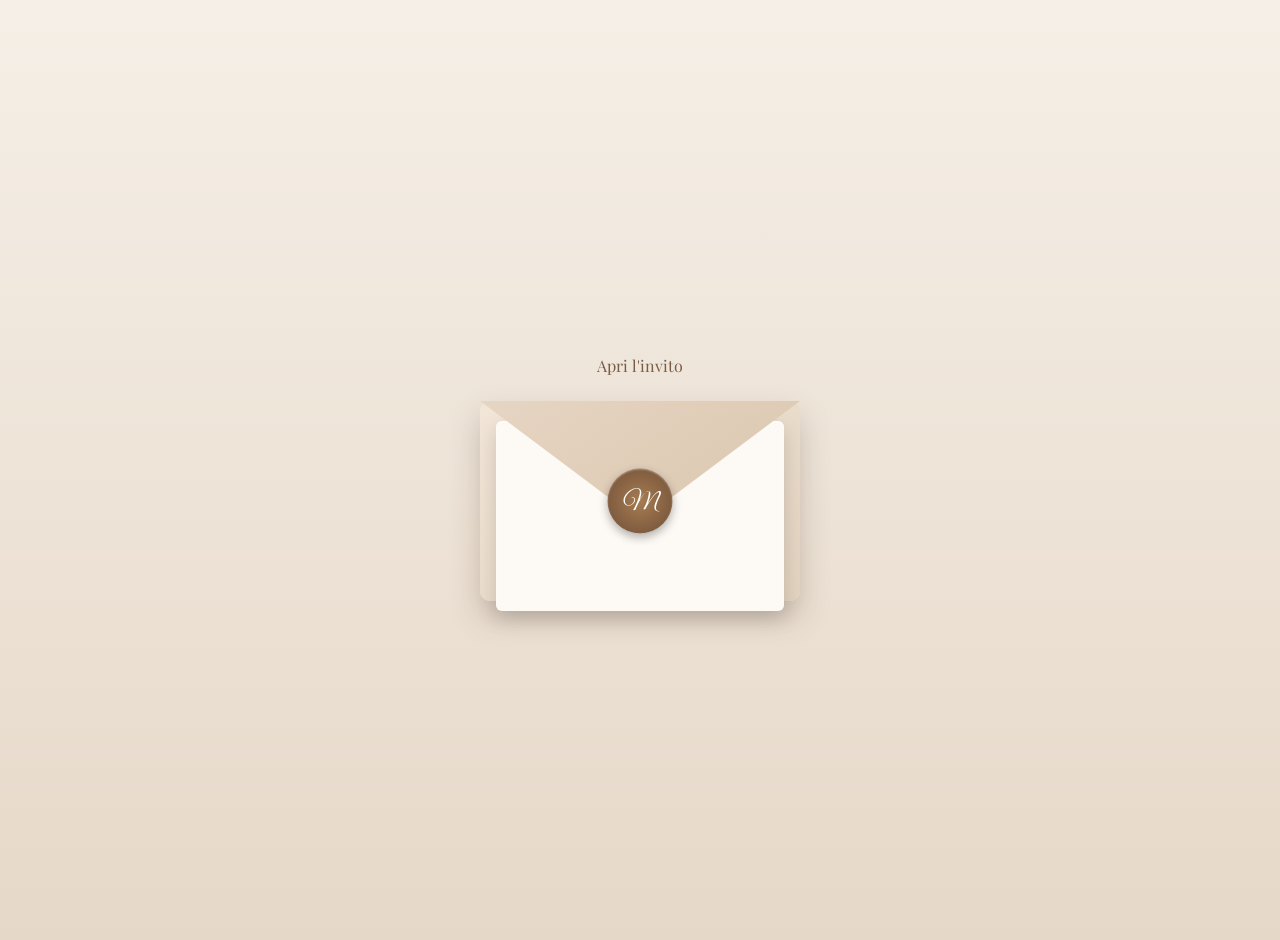
==== index.html @ 7611c428 "Update index.html" ====
<!DOCTYPE html>
<html lang="it">
<head>
<meta charset="UTF-8">
<meta name="viewport" content="width=device-width, initial-scale=1.0">
<title>Invito Miriana</title>
<link rel="stylesheet" href="style.css">
<link href="https://fonts.googleapis.com/css2?family=Great+Vibes&family=Playfair+Display&display=swap" rel="stylesheet">
</head>
<body>

<!-- ROSE SFONDO -->
<div class="rose-bg rose-top-left" style="background-image: url('img/rose1.png');"></div>
<div class="rose-bg rose-top-right" style="background-image: url('img/rose2.png');"></div>
<div class="rose-bg rose-bottom-left" style="background-image: url('img/rose3.png');"></div>
<div class="rose-bg rose-bottom-right" style="background-image: url('img/rose4.png');"></div>

<div class="invito">
    <p class="apri-text">Apri l'invito</p>
    <div class="busta" onclick="apri()">
        <div class="flap"></div>
        <div class="lettera">M</div>
        <div class="sigillo">M</div>
    </div>
</div>

<script>
function apri() {
    document.querySelector(".busta").classList.add("open");
    setTimeout(() => { window.location.href = "home.html"; }, 1200);
}
</script>

</body>
</html>
---- style.css ----
/* ========================= */
/* FONT BASE */
body {
    margin: 0;
    font-family: 'Playfair Display', serif;
    background: linear-gradient(180deg, #f5efe7, #e6d8c8);
    color: #5a4232;
    position: relative;
    min-height: 100vh;
}

/* ========================= */
/* ROSE SUI MARGINI (sfondo) */
.rose-bg {
    position: fixed;
    width: 60px;
    height: 60px;
    background-size: cover;
    background-repeat: no-repeat;
    z-index: 0;
}

.rose-top-left { top: 0; left: 0; }
.rose-top-right { top: 0; right: 0; }
.rose-bottom-left { bottom: 0; left: 0; }
.rose-bottom-right { bottom: 0; right: 0; }

/* ========================= */
/* CENTRATURA GENERALE */
.card, .invito {
    position: relative;
    z-index: 1; /* sopra le rose */
    display: flex;
    flex-direction: column;
    justify-content: center;
    align-items: center;
    min-height: 100vh;
    text-align: center;
    padding: 20px;
}

/* ========================= */
/* BUSTA (index.html) */
.busta {
    position: relative;
    width: 320px;
    height: 200px;
    cursor: pointer;
    background: linear-gradient(145deg, #f2e6d8, #e2d2bf);
    border-radius: 10px;
    box-shadow: 0 15px 30px rgba(92,68,50,0.25);
}

.flap {
    position: absolute;
    width: 100%;
    height: 100%;
    background: linear-gradient(145deg, #e6d5c3, #d8c3aa);
    clip-path: polygon(0 0, 100% 0, 50% 60%);
    z-index: 2;
}

.lettera {
    position: absolute;
    width: 90%;
    height: 150px;
    background: #fdfaf5;
    top: 20px;
    left: 5%;
    border-radius: 6px;
    text-align: center;
    padding-top: 40px;
    font-family: 'Great Vibes', cursive;
    font-size: 28px;
    box-shadow: 0 8px 20px rgba(0,0,0,0.15), inset 0 1px 2px rgba(255,255,255,0.7);
    transition: 0.9s cubic-bezier(0.22, 1, 0.36, 1);
}

.sigillo {
    position: absolute;
    width: 65px;
    height: 65px;
    background: radial-gradient(circle, #a67c52, #6f4e37);
    color: white;
    border-radius: 50%;
    display: flex;
    align-items: center;
    justify-content: center;
    font-family: 'Great Vibes', cursive;
    font-size: 26px;
    top: 50%;
    left: 50%;
    transform: translate(-50%, -50%);
    z-index: 3;
    box-shadow: 0 4px 10px rgba(0,0,0,0.3), inset 0 1px 2px rgba(255,255,255,0.4);
    transition: 0.5s;
}

.busta.open .flap { transform: rotateX(180deg); }
.busta.open .lettera { transform: translateY(-100px) scale(1.02); }
.busta.open .sigillo { opacity: 0; }

.apri-text { margin-bottom: 25px; color: #7a5c46; }

/* ========================= */
/* HOME / LUOGO / CONFERMA / DRESSCODE */
.numero {
    font-size: 85px;
    margin: 0;
    color: #5a4232;
    text-shadow: 0 1px 0 #fff, 0 2px 4px rgba(0,0,0,0.15);
}

.nome {
    font-family: 'Great Vibes', cursive;
    font-size: 48px;
    margin: 10px 0;
}

.info { margin-bottom: 30px; font-size: 16px; color: #6b4f3a; }
.grande { font-size: 20px; }

.menu {
    display: flex;
    justify-content: center;
    gap: 20px;
    flex-wrap: wrap;
}

.btn-circle {
    width: 100px;
    height: 100px;
    border-radius: 50%;
    text-decoration: none;
    color: #5c4432;
    display: flex;
    align-items: center;
    justify-content: center;
    flex-direction: column;
    font-size: 14px;
    background: linear-gradient(145deg, #f2e6d8, #e2d2bf);
    box-shadow: 0 8px 15px rgba(92,68,50,0.2), inset 0 1px 3px rgba(255,255,255,0.7);
    transition: 0.2s;
}

.btn-circle:hover { transform: translateY(-3px); }

.btn {
    display: inline-block;
    margin-top: 20px;
    padding: 12px 25px;
    border-radius: 25px;
    text-decoration: none;
    color: white;
    background: linear-gradient(145deg, #a67c52, #6f4e37);
    box-shadow: 0 5px 10px rgba(0,0,0,0.2);
}

.titolo { font-family: 'Great Vibes', cursive; font-size: 42px; color: #5c4432; }

.back { margin-top: 30px; }
.back a { text-decoration: none; color: #5c4432; font-size: 14px; }

/* ========================= */
/* ICONE BOTTONI */
.icon {
    width: 32px;
    height: 32px;
    position: relative;
    margin-bottom: 6px;
}

.icon-location {
    width: 22px;
    height: 22px;
    border: 2.5px solid #5c4432;
    border-radius: 50% 50% 50% 0;
    transform: rotate(-45deg);
    margin: 0 auto;
}

.icon-location::after {
    content: '';
    position: absolute;
    width: 6px;
    height: 6px;
    background: #5c4432;
    border-radius: 50%;
    top: 50%;
    left: 50%;
    transform: translate(-50%, -50%);
}

.icon-mail {
    width: 28px;
    height: 18px;
    border: 2px solid #5c4432;
    border-radius: 4px;
    margin: 0 auto;
    position: relative;
}

.icon-mail::before {
    content: '';
    position: absolute;
    width: 100%;
    height: 100%;
    border-top: 2px solid #5c4432;
    top: 0;
    left: 0;
    clip-path: polygon(0 0, 50% 60%, 100% 0);
}

.icon-dress {
    width: 28px;
    height: 32px;
    margin: 0 auto;
    position: relative;
}

.icon-dress::before {
    content: '';
    position: absolute;
    top: 0;
    left: 7px;
    width: 14px;
    height: 10px;
    background: #5c4432;
    clip-path: polygon(0% 0%, 20% 100%, 80% 100%, 100% 0%, 70% 0%, 50% 40%, 30% 0%);
}

.icon-dress::after {
    content: '';
    position: absolute;
    top: 13px;
    left: 0;
    width: 28px;
    height: 19px;
    background: #5c4432;
    clip-path: polygon(20% 0%, 80% 0%, 100% 100%, 0% 100%);
}

/* ========================= */
/* RESPONSIVE MOBILE */
@media (max-width: 768px) {
    .rose-bg { width: 50px; height: 50px; }

    .busta { width: 280px; height: 180px; }
    .lettera { width: 90%; height: 140px; font-size: 26px; padding-top: 38px; }
    .sigillo { width: 60px; height: 60px; font-size: 24px; }
    .apri-text { font-size: 16px; }

    .card { padding: 30px 15px; }
    .numero { font-size: 80px; }
    .nome { font-size: 44px; }
    .info { font-size: 15px; }
    .grande { font-size: 18px; }
    .titolo { font-size: 38px; }
    .back a { font-size: 14px; }

    .btn-circle { width: 100px; height: 100px; font-size: 14px; }
    .btn-circle .icon { width: 28px; height: 28px; }
    .btn { padding: 12px 24px; font-size: 15px; }

    .menu { flex-direction: row; flex-wrap: wrap; justify-content: center; gap: 18px; }
}
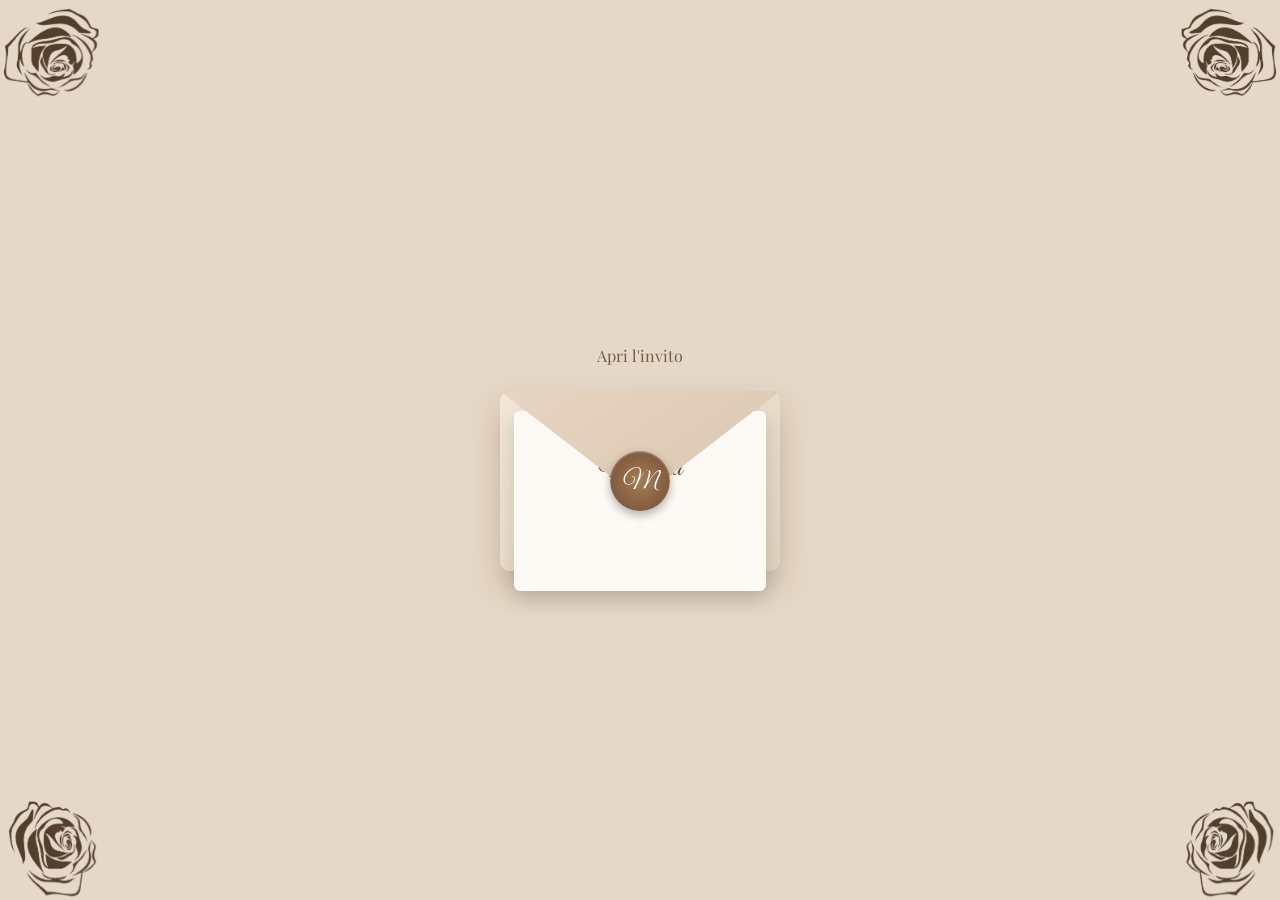
==== commit 013f5e65: "Add files via upload" ====
--- a/index.html
+++ b/index.html
@@ -1,35 +1,38 @@
 <!DOCTYPE html>
 <html lang="it">
 <head>
+<meta name="viewport" content="width=device-width, initial-scale=1.0">
 <meta charset="UTF-8">
-<meta name="viewport" content="width=device-width, initial-scale=1.0">
 <title>Invito Miriana</title>
 <link rel="stylesheet" href="style.css">
 <link href="https://fonts.googleapis.com/css2?family=Great+Vibes&family=Playfair+Display&display=swap" rel="stylesheet">
 </head>
-<body>
+<body class="center">
 
-<!-- ROSE SFONDO -->
-<div class="rose-bg rose-top-left" style="background-image: url('img/rose1.png');"></div>
-<div class="rose-bg rose-top-right" style="background-image: url('img/rose2.png');"></div>
-<div class="rose-bg rose-bottom-left" style="background-image: url('img/rose3.png');"></div>
-<div class="rose-bg rose-bottom-right" style="background-image: url('img/rose4.png');"></div>
+<!-- ROSE AI MARGINI -->
+<div class="rose-bg rose-top-left" style="background-image: url('foto/rosa2.png');"></div>
+<div class="rose-bg rose-top-right" style="background-image: url('foto/rosa1.png');"></div>
+<div class="rose-bg rose-bottom-left" style="background-image: url('foto/rosa3.png');"></div>
+<div class="rose-bg rose-bottom-right" style="background-image: url('foto/rosa4.png');"></div>
 
 <div class="invito">
     <p class="apri-text">Apri l'invito</p>
+
     <div class="busta" onclick="apri()">
         <div class="flap"></div>
-        <div class="lettera">M</div>
         <div class="sigillo">M</div>
+        <div class="lettera">Miriana</div>
     </div>
 </div>
 
 <script>
 function apri() {
     document.querySelector(".busta").classList.add("open");
-    setTimeout(() => { window.location.href = "home.html"; }, 1200);
+    setTimeout(() => {
+        window.location.href = "home.html";
+    }, 1200);
 }
 </script>
 
 </body>
-</html>
+</html>
--- a/style.css
+++ b/style.css
@@ -1,50 +1,38 @@
-/* ========================= */
 /* FONT BASE */
 body {
     margin: 0;
     font-family: 'Playfair Display', serif;
-    background: linear-gradient(180deg, #f5efe7, #e6d8c8);
+    background: linear-gradient(180deg, #e6d8c8, #e6d8c8);
     color: #5a4232;
-    position: relative;
-    min-height: 100vh;
-}
-
-/* ========================= */
-/* ROSE SUI MARGINI (sfondo) */
-.rose-bg {
-    position: fixed;
-    width: 60px;
-    height: 60px;
-    background-size: cover;
-    background-repeat: no-repeat;
-    z-index: 0;
-}
-
-.rose-top-left { top: 0; left: 0; }
-.rose-top-right { top: 0; right: 0; }
-.rose-bottom-left { bottom: 0; left: 0; }
-.rose-bottom-right { bottom: 0; right: 0; }
-
-/* ========================= */
-/* CENTRATURA GENERALE */
-.card, .invito {
-    position: relative;
-    z-index: 1; /* sopra le rose */
+}
+
+/* CENTRATURA */
+.center {
     display: flex;
-    flex-direction: column;
     justify-content: center;
     align-items: center;
-    min-height: 100vh;
+    height: 100vh;
+}
+
+/* TESTO SOPRA BUSTA */
+.apri-text {
+    margin-bottom: 25px;
+    color: #7a5c46;
+}
+
+/* CONTENITORE */
+.invito, .card {
     text-align: center;
-    padding: 20px;
-}
-
-/* ========================= */
-/* BUSTA (index.html) */
+    position: relative;
+    z-index: 1; /* contenuti sopra le rose */
+}
+
+/* ========================= */
+/* ✉️ BUSTA */
 .busta {
     position: relative;
-    width: 320px;
-    height: 200px;
+    width: 280px;
+    height: 180px;
     cursor: pointer;
     background: linear-gradient(145deg, #f2e6d8, #e2d2bf);
     border-radius: 10px;
@@ -63,7 +51,7 @@
 .lettera {
     position: absolute;
     width: 90%;
-    height: 150px;
+    height: 140px;
     background: #fdfaf5;
     top: 20px;
     left: 5%;
@@ -78,8 +66,8 @@
 
 .sigillo {
     position: absolute;
-    width: 65px;
-    height: 65px;
+    width: 60px;
+    height: 60px;
     background: radial-gradient(circle, #a67c52, #6f4e37);
     color: white;
     border-radius: 50%;
@@ -96,14 +84,27 @@
     transition: 0.5s;
 }
 
-.busta.open .flap { transform: rotateX(180deg); }
-.busta.open .lettera { transform: translateY(-100px) scale(1.02); }
-.busta.open .sigillo { opacity: 0; }
-
-.apri-text { margin-bottom: 25px; color: #7a5c46; }
-
-/* ========================= */
-/* HOME / LUOGO / CONFERMA / DRESSCODE */
+/* ANIMAZIONE APERTURA */
+.busta.open .flap {
+    transform: rotateX(180deg);
+}
+
+.busta.open .lettera {
+    transform: translateY(-100px) scale(1.02);
+}
+
+.busta.open .sigillo {
+    opacity: 0;
+}
+
+/* ========================= */
+/* HOME / CARD STYLE */
+.card {
+    text-align: center;
+    padding: 40px 20px;
+}
+
+/* NUMERO 18 */
 .numero {
     font-size: 85px;
     margin: 0;
@@ -111,22 +112,32 @@
     text-shadow: 0 1px 0 #fff, 0 2px 4px rgba(0,0,0,0.15);
 }
 
+/* NOME */
 .nome {
     font-family: 'Great Vibes', cursive;
     font-size: 48px;
     margin: 10px 0;
 }
 
-.info { margin-bottom: 30px; font-size: 16px; color: #6b4f3a; }
-.grande { font-size: 20px; }
-
+/* TESTI */
+.info {
+    margin-bottom: 30px;
+    font-size: 16px;
+    color: #6b4f3a;
+}
+
+.grande {
+    font-size: 20px;
+}
+
+/* MENU */
 .menu {
     display: flex;
     justify-content: center;
     gap: 20px;
-    flex-wrap: wrap;
-}
-
+}
+
+/* BOTTONI TONDI */
 .btn-circle {
     width: 100px;
     height: 100px;
@@ -143,8 +154,11 @@
     transition: 0.2s;
 }
 
-.btn-circle:hover { transform: translateY(-3px); }
-
+.btn-circle:hover {
+    transform: translateY(-3px);
+}
+
+/* BOTTONI NORMALI */
 .btn {
     display: inline-block;
     margin-top: 20px;
@@ -156,13 +170,44 @@
     box-shadow: 0 5px 10px rgba(0,0,0,0.2);
 }
 
-.titolo { font-family: 'Great Vibes', cursive; font-size: 42px; color: #5c4432; }
-
-.back { margin-top: 30px; }
-.back a { text-decoration: none; color: #5c4432; font-size: 14px; }
+/* TITOLI PAGINE */
+.titolo {
+    font-family: 'Great Vibes', cursive;
+    font-size: 42px;
+    color: #5c4432;
+}
+
+/* BACK */
+.back {
+    margin-top: 30px;
+}
+
+.back a {
+    text-decoration: none;
+    color: #5c4432;
+    font-size: 14px;
+}
+
+/* ========================= */
+/* ROSE SUI MARGINI DELLO SFONDO */
+.rose-bg {
+    position: fixed;
+    width: 100px;
+    height: 100px;
+    background-size: cover;
+    background-repeat: no-repeat;
+    z-index: 0;
+}
+
+.rose-top-left { top: 0; left: 0; }
+.rose-top-right { top: 0; right: 0; }
+.rose-bottom-left { bottom: 0; left: 0; }
+.rose-bottom-right { bottom: 0; right: 0; }
 
 /* ========================= */
 /* ICONE BOTTONI */
+
+/* contenitore */
 .icon {
     width: 32px;
     height: 32px;
@@ -170,6 +215,8 @@
     margin-bottom: 6px;
 }
 
+/* ========================= */
+/* 📍 POSIZIONE (PIN) */
 .icon-location {
     width: 22px;
     height: 22px;
@@ -191,6 +238,8 @@
     transform: translate(-50%, -50%);
 }
 
+/* ========================= */
+/* ✉️ BUSTA CHIUSA */
 .icon-mail {
     width: 28px;
     height: 18px;
@@ -211,6 +260,8 @@
     clip-path: polygon(0 0, 50% 60%, 100% 0);
 }
 
+/* ========================= */
+/* 👗 VESTITO ELEGANTE (PIENO E DELICATO) */
 .icon-dress {
     width: 28px;
     height: 32px;
@@ -218,6 +269,7 @@
     position: relative;
 }
 
+/* CORPETTO */
 .icon-dress::before {
     content: '';
     position: absolute;
@@ -226,41 +278,30 @@
     width: 14px;
     height: 10px;
     background: #5c4432;
-    clip-path: polygon(0% 0%, 20% 100%, 80% 100%, 100% 0%, 70% 0%, 50% 40%, 30% 0%);
-}
-
+    clip-path: polygon(
+        0% 0%,
+        20% 100%,
+        80% 100%,
+        100% 0%,
+        70% 0%,
+        50% 40%,
+        30% 0%
+    );
+}
+
+/* GONNA (leggermente distaccata) */
 .icon-dress::after {
     content: '';
     position: absolute;
-    top: 13px;
+    top: 13px; /* piccolo stacco */
     left: 0;
     width: 28px;
     height: 19px;
     background: #5c4432;
-    clip-path: polygon(20% 0%, 80% 0%, 100% 100%, 0% 100%);
-}
-
-/* ========================= */
-/* RESPONSIVE MOBILE */
-@media (max-width: 768px) {
-    .rose-bg { width: 50px; height: 50px; }
-
-    .busta { width: 280px; height: 180px; }
-    .lettera { width: 90%; height: 140px; font-size: 26px; padding-top: 38px; }
-    .sigillo { width: 60px; height: 60px; font-size: 24px; }
-    .apri-text { font-size: 16px; }
-
-    .card { padding: 30px 15px; }
-    .numero { font-size: 80px; }
-    .nome { font-size: 44px; }
-    .info { font-size: 15px; }
-    .grande { font-size: 18px; }
-    .titolo { font-size: 38px; }
-    .back a { font-size: 14px; }
-
-    .btn-circle { width: 100px; height: 100px; font-size: 14px; }
-    .btn-circle .icon { width: 28px; height: 28px; }
-    .btn { padding: 12px 24px; font-size: 15px; }
-
-    .menu { flex-direction: row; flex-wrap: wrap; justify-content: center; gap: 18px; }
-}
+    clip-path: polygon(
+        20% 0%,
+        80% 0%,
+        100% 100%,
+        0% 100%
+    );
+}
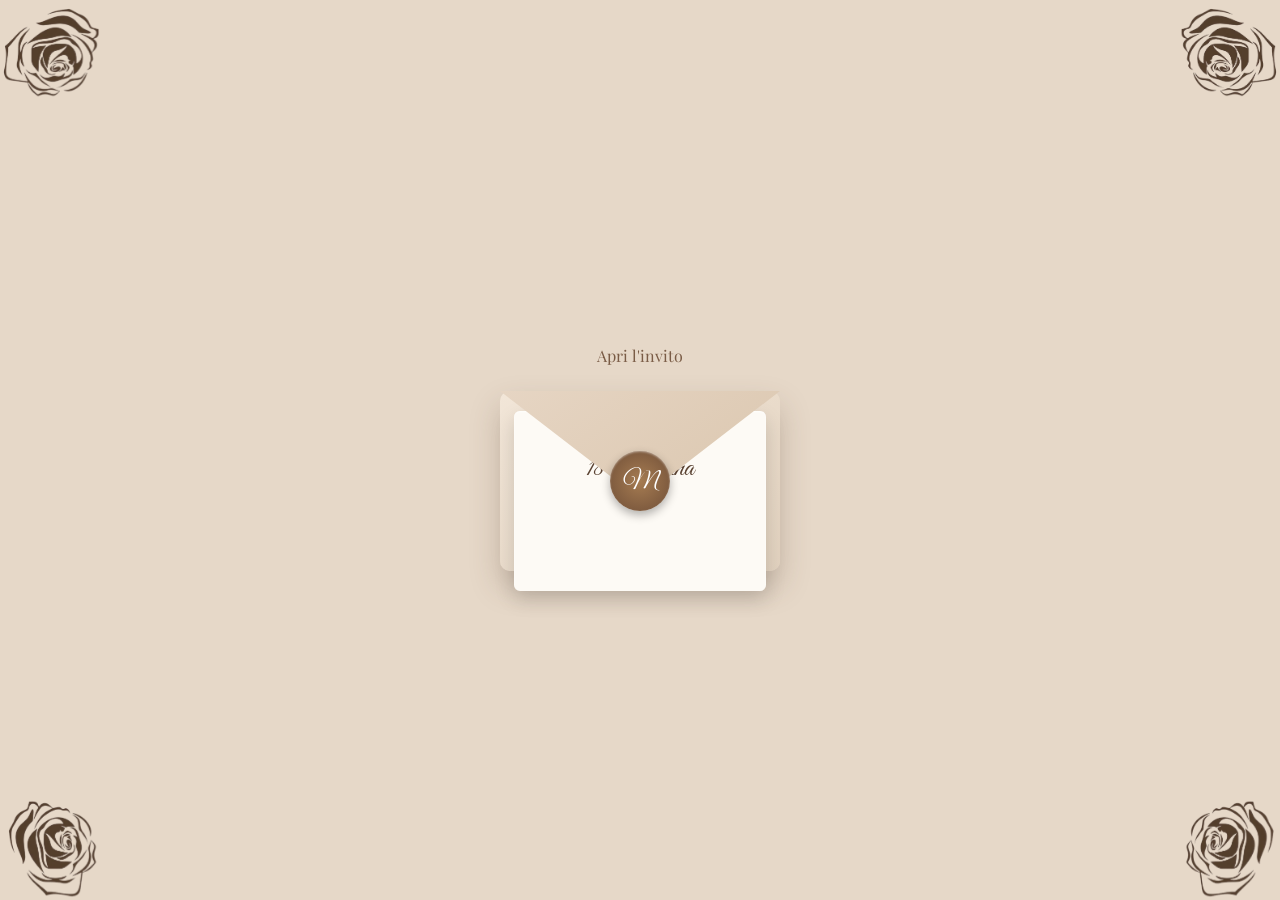
==== commit f7be5524: "Update index.html" ====
--- a/index.html
+++ b/index.html
@@ -21,7 +21,7 @@
     <div class="busta" onclick="apri()">
         <div class="flap"></div>
         <div class="sigillo">M</div>
-        <div class="lettera">Miriana</div>
+        <div class="lettera">18 Miriana</div>
     </div>
 </div>
 
@@ -35,4 +35,4 @@
 </script>
 
 </body>
-</html>+</html>
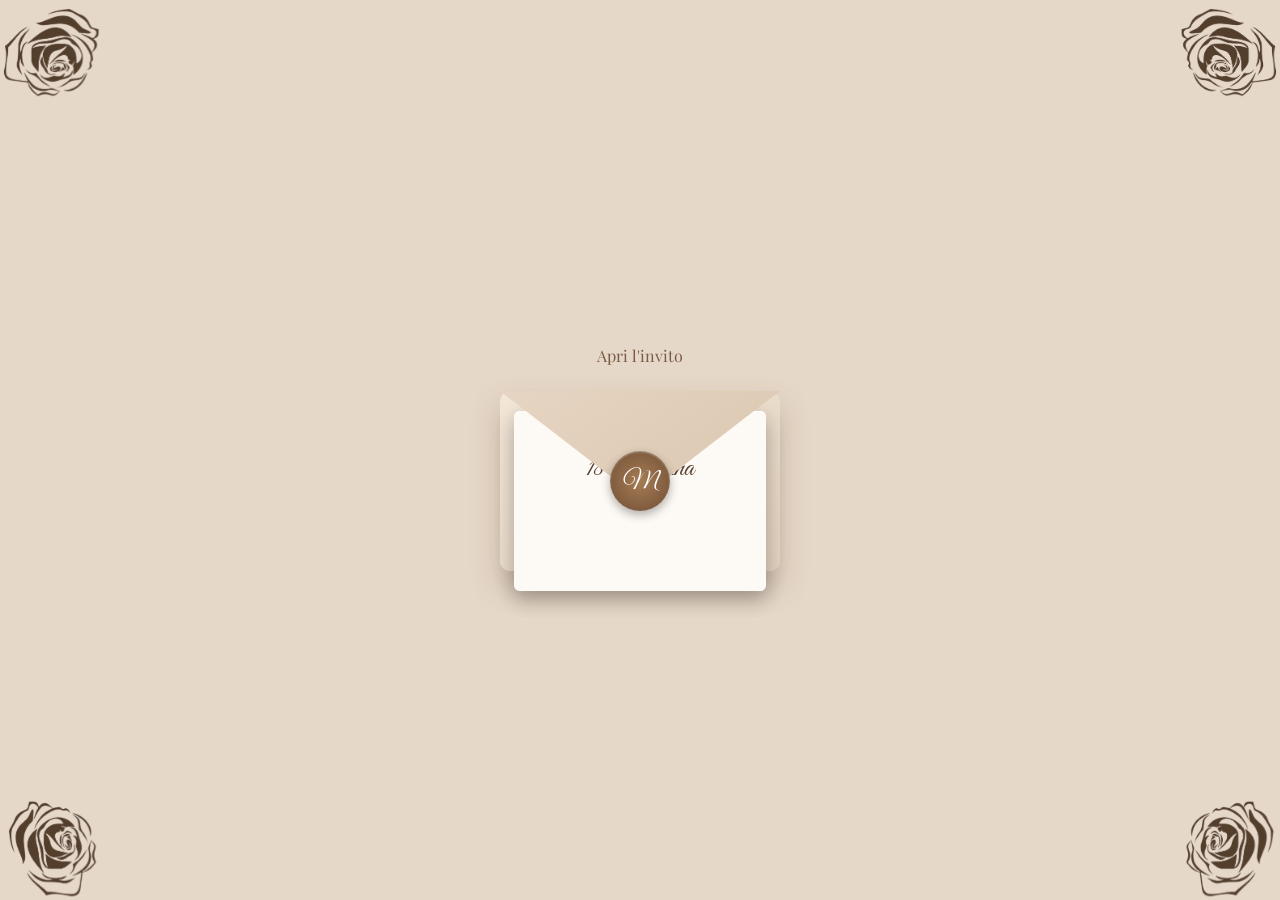
==== commit 129d6762: "Update index.html" ====
--- a/index.html
+++ b/index.html
@@ -21,6 +21,7 @@
     <div class="busta" onclick="apri()">
         <div class="flap"></div>
         <div class="sigillo">M</div>
+        <div class="lettera">18 Miriana</div> <br>
         <div class="lettera">18 Miriana</div>
     </div>
 </div>
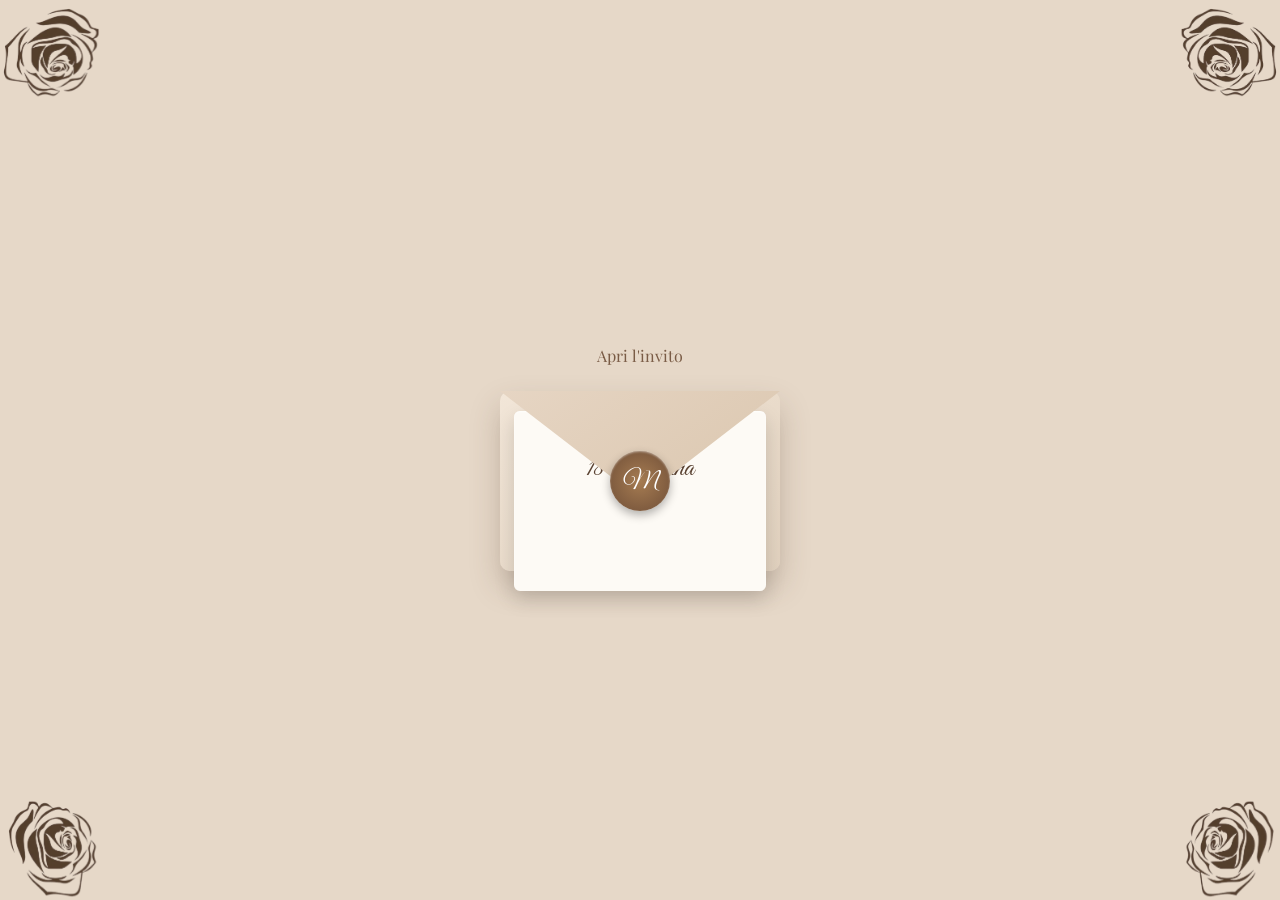
==== commit 3ae5f54d: "Update index.html" ====
--- a/index.html
+++ b/index.html
@@ -21,7 +21,6 @@
     <div class="busta" onclick="apri()">
         <div class="flap"></div>
         <div class="sigillo">M</div>
-        <div class="lettera">18 Miriana</div> <br>
         <div class="lettera">18 Miriana</div>
     </div>
 </div>
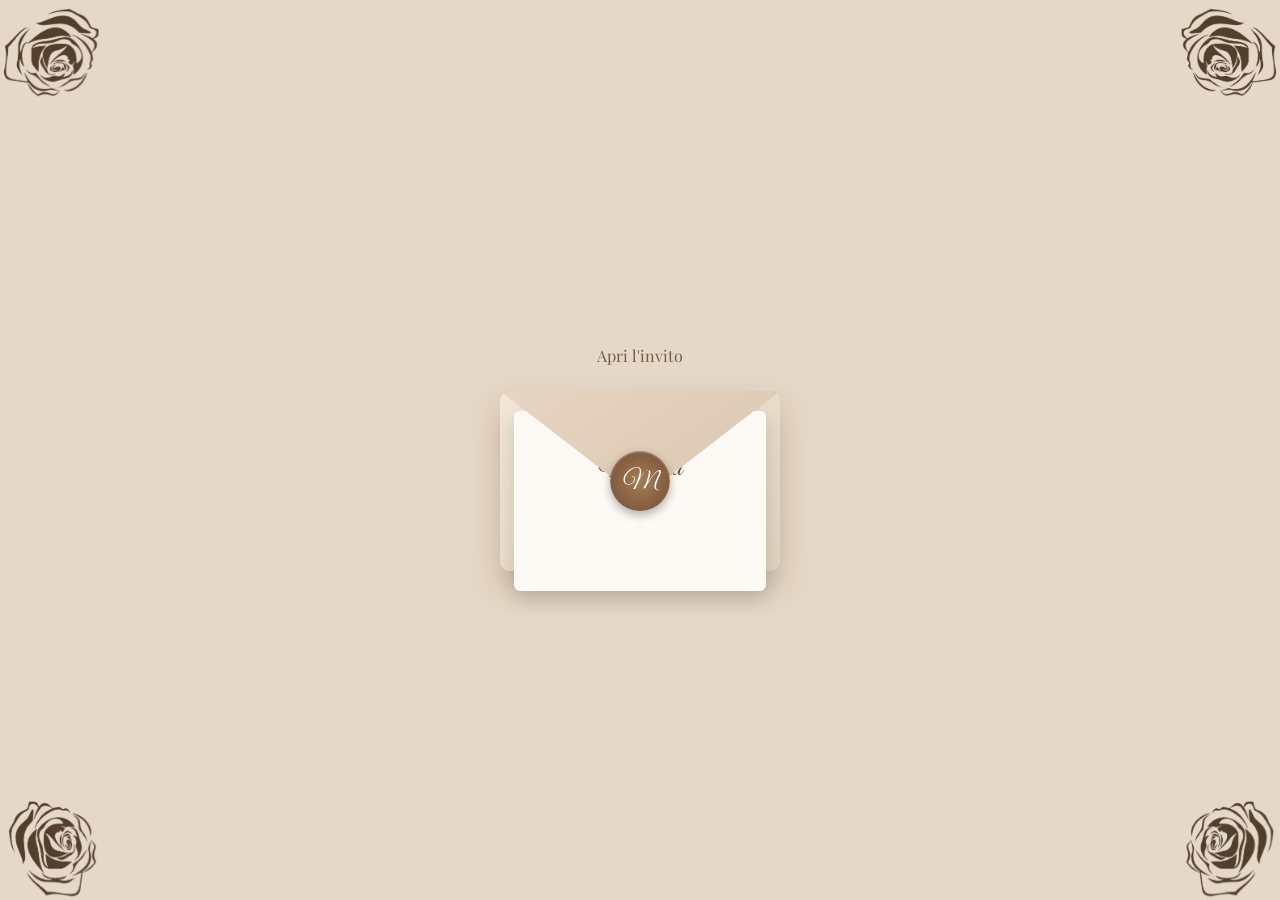
==== commit d1892b17: "Update index.html" ====
--- a/index.html
+++ b/index.html
@@ -21,7 +21,7 @@
     <div class="busta" onclick="apri()">
         <div class="flap"></div>
         <div class="sigillo">M</div>
-        <div class="lettera">18 Miriana</div>
+        <div class="lettera">Miriana</div>
     </div>
 </div>
 
